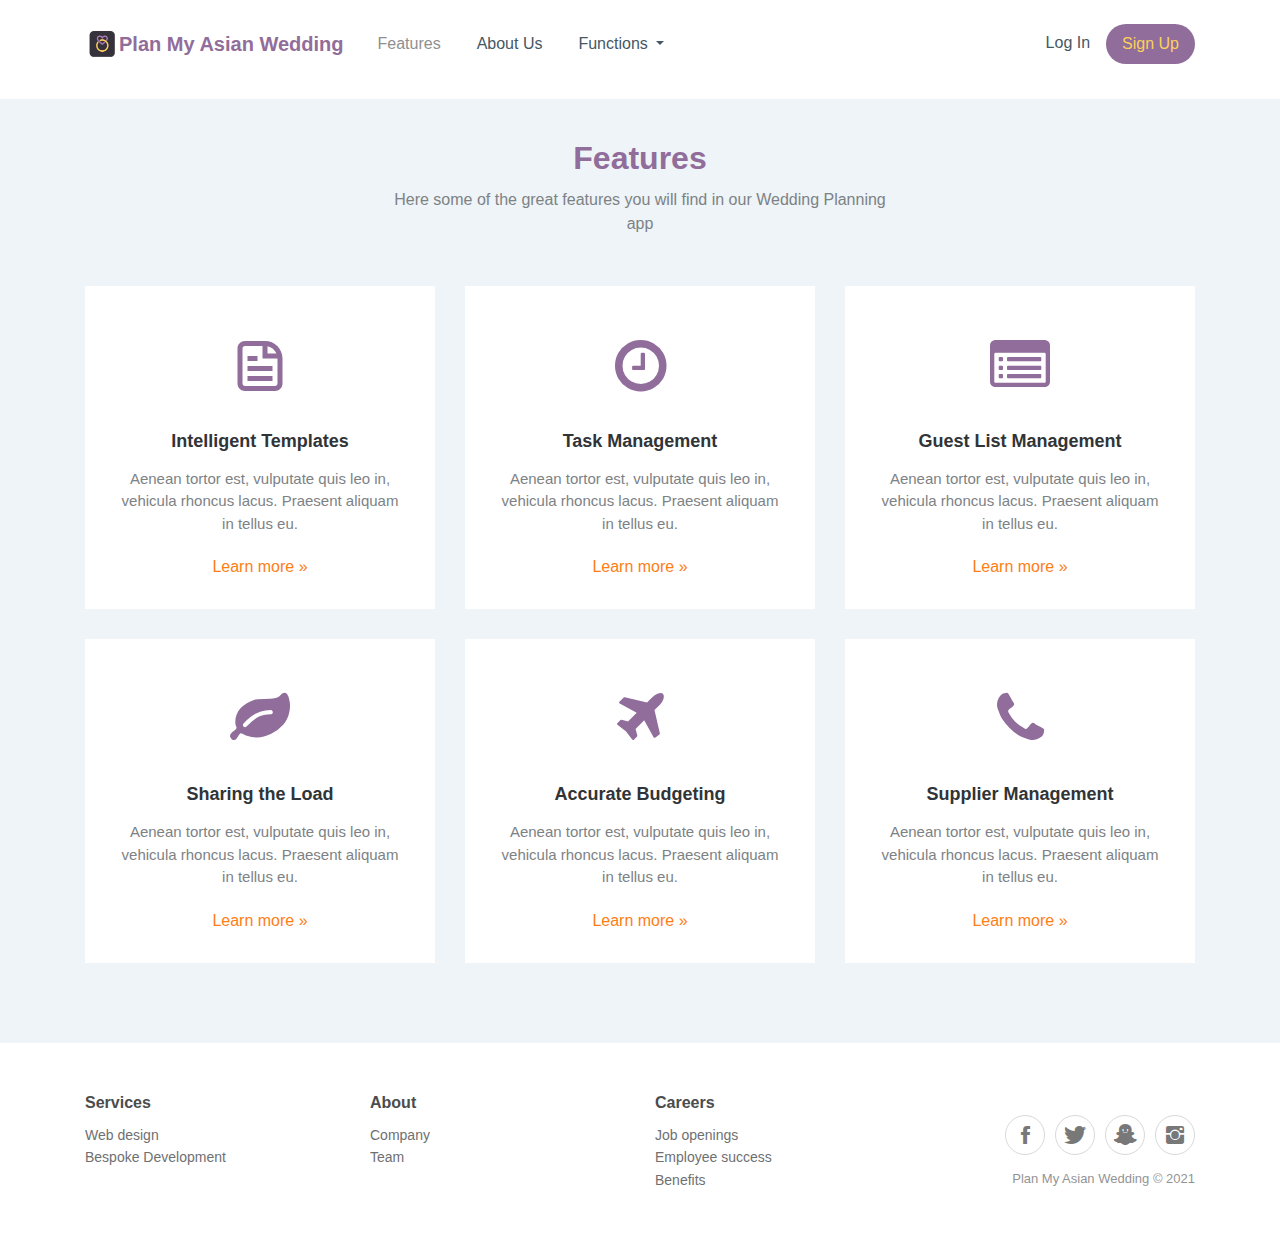
==== EventaDors.WebApplication/wwwroot/Features.html @ 168cf323 "New Laout added and applied to various pages. I need to do a clean up and get rid of dead code and H" ====
<!DOCTYPE html>
<html lang="en">

<head>
    <meta charset="utf-8">
    <meta name="viewport" content="width=device-width, initial-scale=1.0, shrink-to-fit=no">
    <title>PlanMyAsianWedding</title>
    <link rel="stylesheet" href="assets/bootstrap/css/bootstrap.min.css">
    <link rel="stylesheet" href="assets/fonts/font-awesome.min.css">
    <link rel="stylesheet" href="assets/fonts/ionicons.min.css">
    <link rel="stylesheet" href="assets/css/Article-List.css">
    <link rel="stylesheet" href="assets/css/Features-Boxed.css">
    <link rel="stylesheet" href="assets/css/Footer-Clean.css">
    <link rel="stylesheet" href="assets/css/Navigation-with-Button.css">
    <link rel="stylesheet" href="assets/css/styles.css">
    <link rel="stylesheet" href="assets/css/Team-Clean.css">
</head>

<body>
    <nav class="navbar navbar-light navbar-expand-md navigation-clean-button">
        <div class="container"><img class="small_logo" src="assets/img/logo.jpeg" style="width: 34px;padding: 4px;"><a class="navbar-brand" href="index.html" style="color: rgb(145,109,154);">Plan My Asian Wedding</a><button data-toggle="collapse" class="navbar-toggler" data-target="#navcol-1"><span class="sr-only">Toggle navigation</span><span class="navbar-toggler-icon"></span></button>
            <div class="collapse navbar-collapse" id="navcol-1">
                <ul class="navbar-nav mr-auto">
                    <li class="nav-item"><a class="nav-link active" href="features.html">Features</a></li>
                    <li class="nav-item"><a class="nav-link" href="aboutus.html">About Us</a></li>
                    <li class="nav-item dropdown"><a class="dropdown-toggle nav-link" aria-expanded="false" data-toggle="dropdown" href="#">Functions&nbsp;</a>
                        <div class="dropdown-menu"><a class="dropdown-item" href="#">Task List</a><a class="dropdown-item" href="#">Guest List</a><a class="dropdown-item" href="#">Directory</a><a class="dropdown-item" href="#">Venues</a></div>
                    </li>
                </ul><span class="navbar-text actions"> <a class="login" href="#">Log In</a><a class="btn btn-light action-button" role="button" href="#" style="background: rgb(144,109,154);color: rgb(252,209,91);">Sign Up</a></span>
            </div>
        </div>
    </nav>
    <section class="features-boxed">
        <div class="container">
            <div class="intro">
                <h2 class="text-center" style="margin: 11px;">Features </h2>
                <p class="text-center">Here some of the great features you will find in our Wedding Planning app</p>
            </div>
            <div class="row justify-content-center features">
                <div class="col-sm-6 col-md-5 col-lg-4 item">
                    <div class="box"><svg xmlns="http://www.w3.org/2000/svg" width="1em" height="1em" viewBox="0 0 24 24" fill="none" class="icon" style="color: #906d9a;">
                            <path d="M7 18H17V16H7V18Z" fill="currentColor"></path>
                            <path d="M17 14H7V12H17V14Z" fill="currentColor"></path>
                            <path d="M7 10H11V8H7V10Z" fill="currentColor"></path>
                            <path fill-rule="evenodd" clip-rule="evenodd" d="M6 2C4.34315 2 3 3.34315 3 5V19C3 20.6569 4.34315 22 6 22H18C19.6569 22 21 20.6569 21 19V9C21 5.13401 17.866 2 14 2H6ZM6 4H13V9H19V19C19 19.5523 18.5523 20 18 20H6C5.44772 20 5 19.5523 5 19V5C5 4.44772 5.44772 4 6 4ZM15 4.10002C16.6113 4.4271 17.9413 5.52906 18.584 7H15V4.10002Z" fill="currentColor"></path>
                        </svg>
                        <h3 class="name">Intelligent Templates</h3>
                        <p class="description">Aenean tortor est, vulputate quis leo in, vehicula rhoncus lacus. Praesent aliquam in tellus eu.</p><a class="learn-more" href="#" style="color: var(--orange);">Learn more »</a>
                    </div>
                </div>
                <div class="col-sm-6 col-md-5 col-lg-4 item">
                    <div class="box"><i class="fa fa-clock-o icon" style="color: #906d9a;"></i>
                        <h3 class="name">Task Management</h3>
                        <p class="description">Aenean tortor est, vulputate quis leo in, vehicula rhoncus lacus. Praesent aliquam in tellus eu.</p><a class="learn-more" href="#" style="color: var(--orange);">Learn more »</a>
                    </div>
                </div>
                <div class="col-sm-6 col-md-5 col-lg-4 item">
                    <div class="box"><i class="fa fa-list-alt icon" style="color: #906d9a;"></i>
                        <h3 class="name">Guest List Management</h3>
                        <p class="description">Aenean tortor est, vulputate quis leo in, vehicula rhoncus lacus. Praesent aliquam in tellus eu.</p><a class="learn-more" href="#" style="color: var(--orange);">Learn more »</a>
                    </div>
                </div>
                <div class="col-sm-6 col-md-5 col-lg-4 item">
                    <div class="box"><i class="fa fa-leaf icon" style="color: #906d9a;"></i>
                        <h3 class="name">Sharing the Load</h3>
                        <p class="description">Aenean tortor est, vulputate quis leo in, vehicula rhoncus lacus. Praesent aliquam in tellus eu.</p><a class="learn-more" href="#" style="color: var(--orange);">Learn more »</a>
                    </div>
                </div>
                <div class="col-sm-6 col-md-5 col-lg-4 item">
                    <div class="box"><i class="fa fa-plane icon" style="color: #906d9a;"></i>
                        <h3 class="name">Accurate Budgeting</h3>
                        <p class="description">Aenean tortor est, vulputate quis leo in, vehicula rhoncus lacus. Praesent aliquam in tellus eu.</p><a class="learn-more" href="#" style="color: var(--orange);">Learn more »</a>
                    </div>
                </div>
                <div class="col-sm-6 col-md-5 col-lg-4 item">
                    <div class="box"><i class="fa fa-phone icon" style="color: #906d9a;"></i>
                        <h3 class="name">Supplier Management</h3>
                        <p class="description">Aenean tortor est, vulputate quis leo in, vehicula rhoncus lacus. Praesent aliquam in tellus eu.</p><a class="learn-more" href="#" style="color: var(--orange);">Learn more »</a>
                    </div>
                </div>
            </div>
        </div>
    </section>
    <footer class="footer-clean">
        <section class="article-list"></section>
        <div class="container">
            <div class="row justify-content-center">
                <div class="col-sm-4 col-md-3 item">
                    <h3>Services</h3>
                    <ul>
                        <li><a href="#">Web design</a></li>
                        <li><a href="#">Bespoke Development</a></li>
                        <li></li>
                    </ul>
                </div>
                <div class="col-sm-4 col-md-3 item">
                    <h3>About</h3>
                    <ul>
                        <li><a href="#">Company</a></li>
                        <li><a href="#">Team</a></li>
                        <li></li>
                    </ul>
                </div>
                <div class="col-sm-4 col-md-3 item">
                    <h3>Careers</h3>
                    <ul>
                        <li><a href="#">Job openings</a></li>
                        <li><a href="#">Employee success</a></li>
                        <li><a href="#">Benefits</a></li>
                    </ul>
                </div>
                <div class="col-lg-3 item social"><a href="#"><i class="icon ion-social-facebook"></i></a><a href="#"><i class="icon ion-social-twitter"></i></a><a href="#"><i class="icon ion-social-snapchat"></i></a><a href="#"><i class="icon ion-social-instagram"></i></a>
                    <p class="copyright">Plan My Asian Wedding © 2021</p>
                </div>
            </div>
        </div>
    </footer>
    <script src="assets/js/jquery.min.js"></script>
    <script src="assets/bootstrap/js/bootstrap.min.js"></script>
</body>

</html>
---- EventaDors.WebApplication/wwwroot/assets/css/Article-List.css ----
.article-list {
  color: #313437;
  background-color: #fff;
}

.article-list p {
  color: #7d8285;
}

.article-list h2 {
  font-weight: bold;
  margin-bottom: 40px;
  padding-top: 40px;
  color: inherit;
}

@media (max-width:767px) {
  .article-list h2 {
    margin-bottom: 25px;
    padding-top: 25px;
    font-size: 24px;
  }
}

.article-list .intro {
  font-size: 16px;
  max-width: 500px;
  margin: 0 auto;
}

.article-list .intro p {
  margin-bottom: 0;
}

.article-list .articles {
  padding-bottom: 40px;
}

.article-list .item {
  padding-top: 50px;
  min-height: 425px;
  text-align: center;
}

.article-list .item .name {
  font-weight: bold;
  font-size: 16px;
  margin-top: 20px;
  color: inherit;
}

.article-list .item .description {
  font-size: 14px;
  margin-top: 15px;
  margin-bottom: 0;
}

.article-list .item .action {
  font-size: 24px;
  width: 24px;
  margin: 22px auto 0;
  line-height: 1;
  display: block;
  color: #4f86c3;
  opacity: 0.85;
  transition: opacity 0.2s;
  text-decoration: none;
}

.article-list .item .action:hover {
  opacity: 1;
}
---- EventaDors.WebApplication/wwwroot/assets/css/Features-Boxed.css ----
.features-boxed {
  color: #313437;
  background-color: #eef4f7;
}

.features-boxed p {
  color: #7d8285;
}

.features-boxed h2 {
  font-weight: bold;
  margin-bottom: 40px;
  padding-top: 40px;
  color: inherit;
}

@media (max-width:767px) {
  .features-boxed h2 {
    margin-bottom: 25px;
    padding-top: 25px;
    font-size: 24px;
  }
}

.features-boxed .intro {
  font-size: 16px;
  max-width: 500px;
  margin: 0 auto;
}

.features-boxed .intro p {
  margin-bottom: 0;
}

.features-boxed .features {
  padding: 50px 0;
}

.features-boxed .item {
  text-align: center;
}

.features-boxed .item .box {
  text-align: center;
  padding: 30px;
  background-color: #fff;
  margin-bottom: 30px;
}

.features-boxed .item .icon {
  font-size: 60px;
  color: #1485ee;
  margin-top: 20px;
  margin-bottom: 35px;
}

.features-boxed .item .name {
  font-weight: bold;
  font-size: 18px;
  margin-bottom: 8px;
  margin-top: 0;
  color: inherit;
}

.features-boxed .item .description {
  font-size: 15px;
  margin-top: 15px;
  margin-bottom: 20px;
}
---- EventaDors.WebApplication/wwwroot/assets/css/Footer-Clean.css ----
.footer-clean {
  padding: 50px 0;
  background-color: #fff;
  color: #4b4c4d;
}

.footer-clean h3 {
  margin-top: 0;
  margin-bottom: 12px;
  font-weight: bold;
  font-size: 16px;
}

.footer-clean ul {
  padding: 0;
  list-style: none;
  line-height: 1.6;
  font-size: 14px;
  margin-bottom: 0;
}

.footer-clean ul a {
  color: inherit;
  text-decoration: none;
  opacity: 0.8;
}

.footer-clean ul a:hover {
  opacity: 1;
}

.footer-clean .item.social {
  text-align: right;
}

@media (max-width:767px) {
  .footer-clean .item {
    text-align: center;
    padding-bottom: 20px;
  }
}

@media (max-width: 768px) {
  .footer-clean .item.social {
    text-align: center;
  }
}

.footer-clean .item.social > a {
  font-size: 24px;
  width: 40px;
  height: 40px;
  line-height: 40px;
  display: inline-block;
  text-align: center;
  border-radius: 50%;
  border: 1px solid #ccc;
  margin-left: 10px;
  margin-top: 22px;
  color: inherit;
  opacity: 0.75;
}

.footer-clean .item.social > a:hover {
  opacity: 0.9;
}

@media (max-width:991px) {
  .footer-clean .item.social > a {
    margin-top: 40px;
  }
}

@media (max-width:767px) {
  .footer-clean .item.social > a {
    margin-top: 10px;
  }
}

.footer-clean .copyright {
  margin-top: 14px;
  margin-bottom: 0;
  font-size: 13px;
  opacity: 0.6;
}
---- EventaDors.WebApplication/wwwroot/assets/css/Navigation-with-Button.css ----
@media (min-width:768px) {
  .navigation-clean-button {
    padding-top: 1rem;
    padding-bottom: 1rem;
  }
}

.navigation-clean-button .navbar-brand {
  font-weight: bold;
  color: inherit;
}

.navigation-clean-button .navbar-brand:hover {
  color: #222;
}

.navigation-clean-button .navbar-toggler {
  border-color: #ddd;
}

.navigation-clean-button .navbar-toggler:hover, .navigation-clean-button .navbar-toggler:focus {
  background: none;
}

.navigation-clean-button .navbar-toggler {
  color: #888;
}

.navigation-clean-button .navbar-collapse, .navigation-clean-button .form-inline {
  border-top-color: #ddd;
}

.navigation-clean-button .navbar-nav a.active, .navigation-clean-button .navbar-nav > .show > a {
  background: none;
  box-shadow: none;
}

.navigation-clean-button.navbar-light .navbar-nav a.active, .navigation-clean-button.navbar-light .navbar-nav a.active:focus, .navigation-clean-button.navbar-light .navbar-nav a.active:hover {
  color: #8f8f8f;
  box-shadow: none;
  background: none;
  pointer-events: none;
}

.navigation-clean-button.navbar .navbar-nav .nav-link {
  padding-left: 18px;
  padding-right: 18px;
}

.navigation-clean-button.navbar-light .navbar-nav .nav-link {
  color: #465765;
}

.navigation-clean-button.navbar-light .navbar-nav .nav-link:focus, .navigation-clean-button.navbar-light .navbar-nav .nav-link:hover {
  color: #37434d !important;
  background-color: transparent;
}

.navigation-clean-button .navbar-nav > li > .dropdown-menu {
  margin-top: -5px;
  box-shadow: 0 4px 8px rgba(0,0,0,.1);
  background-color: #fff;
  border-radius: 2px;
}

.navigation-clean-button .dropdown-menu .dropdown-item:focus, .navigation-clean-button .dropdown-menu .dropdown-item {
  line-height: 2;
  font-size: 14px;
  color: #37434d;
}

.navigation-clean-button .dropdown-menu .dropdown-item:focus, .navigation-clean-button .dropdown-menu .dropdown-item:hover {
  background: #eee;
  color: inherit;
}

.navigation-clean-button .actions .login {
  margin-right: 1rem;
  text-decoration: none;
  color: #465765;
}

.navigation-clean-button .navbar-text .action-button, .navigation-clean-button .navbar-text .action-button:active, .navigation-clean-button .navbar-text .action-button:hover {
  background: #56c6c6;
  border-radius: 20px;
  font-size: inherit;
  color: #fff;
  box-shadow: none;
  border: none;
  text-shadow: none;
  padding: .5rem 1rem;
  transition: background-color 0.25s;
  font-size: inherit;
}

.navigation-clean-button .navbar-text .action-button:hover {
  background: #66d7d7;
}
---- EventaDors.WebApplication/wwwroot/assets/css/styles.css ----
.features-boxed h2 {
  font-weight: bold;
  margin-bottom: 40px;
  padding-top: 40px;
  color: rgb(144,109,154);
}

.features-boxed .item .icon {
  font-size: 60px;
  color: #1485ee;
  margin-top: 20px;
  margin-bottom: 35px;
}
---- EventaDors.WebApplication/wwwroot/assets/css/Team-Clean.css ----
.team-clean {
  color: #313437;
  background-color: #fff;
}

.team-clean p {
  color: #7d8285;
}

.team-clean h2 {
  font-weight: bold;
  margin-bottom: 40px;
  padding-top: 40px;
  color: inherit;
}

@media (max-width:767px) {
  .team-clean h2 {
    margin-bottom: 25px;
    padding-top: 25px;
    font-size: 24px;
  }
}

.team-clean .intro {
  font-size: 16px;
  max-width: 500px;
  margin: 0 auto;
}

.team-clean .intro p {
  margin-bottom: 0;
}

.team-clean .people {
  padding-bottom: 40px;
}

.team-clean .item {
  text-align: center;
  padding-top: 50px;
}

.team-clean .item .name {
  font-weight: bold;
  margin-top: 28px;
  margin-bottom: 8px;
  color: inherit;
}

.team-clean .item .title {
  text-transform: uppercase;
  font-weight: bold;
  color: #d0d0d0;
  letter-spacing: 2px;
  font-size: 13px;
}

.team-clean .item .description {
  font-size: 15px;
  margin-top: 15px;
  margin-bottom: 20px;
}

.team-clean .item img {
  max-width: 160px;
}

.team-clean .social {
  font-size: 18px;
  color: #a2a8ae;
}

.team-clean .social a {
  color: inherit;
  margin: 0 10px;
  display: inline-block;
  opacity: 0.7;
}

.team-clean .social a:hover {
  opacity: 1;
}
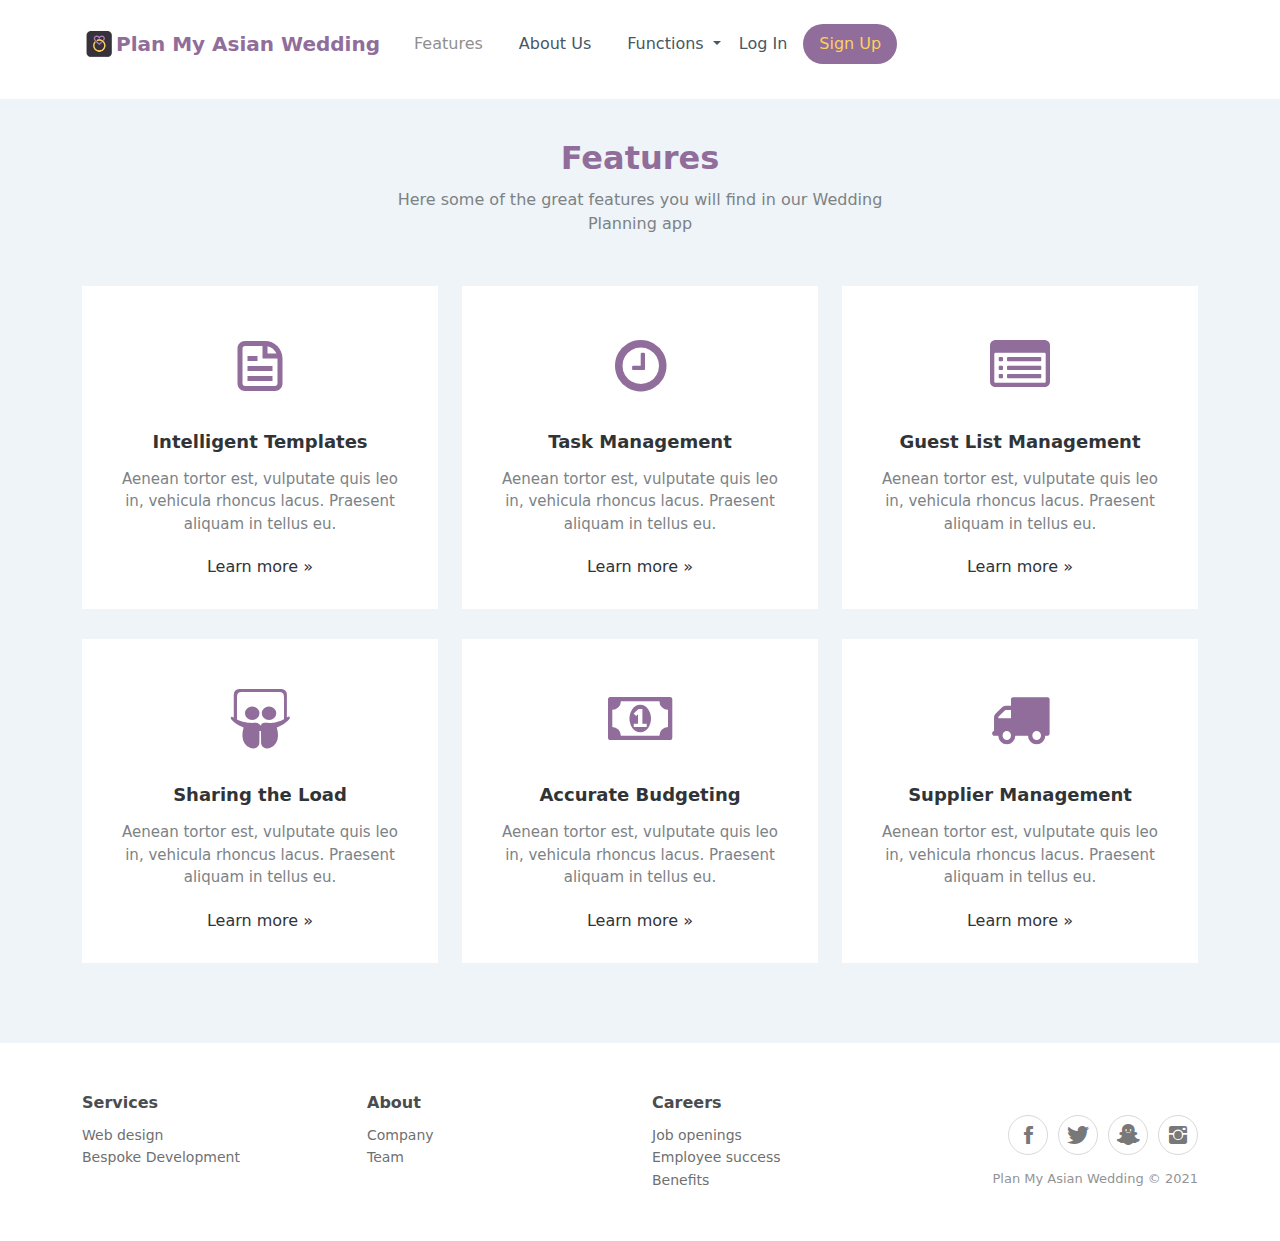
==== commit 6712f2a8: "More stuff" ====
--- a/EventaDors.WebApplication/wwwroot/Features.html
+++ b/EventaDors.WebApplication/wwwroot/Features.html
@@ -61,19 +61,19 @@
                     </div>
                 </div>
                 <div class="col-sm-6 col-md-5 col-lg-4 item">
-                    <div class="box"><i class="fa fa-leaf icon" style="color: #906d9a;"></i>
+                    <div class="box"><i class="fa fa-slideshare icon" style="color: #906d9a;"></i>
                         <h3 class="name">Sharing the Load</h3>
                         <p class="description">Aenean tortor est, vulputate quis leo in, vehicula rhoncus lacus. Praesent aliquam in tellus eu.</p><a class="learn-more" href="#" style="color: var(--orange);">Learn more »</a>
                     </div>
                 </div>
                 <div class="col-sm-6 col-md-5 col-lg-4 item">
-                    <div class="box"><i class="fa fa-plane icon" style="color: #906d9a;"></i>
+                    <div class="box"><i class="fa fa-money icon" style="color: #906d9a;"></i>
                         <h3 class="name">Accurate Budgeting</h3>
                         <p class="description">Aenean tortor est, vulputate quis leo in, vehicula rhoncus lacus. Praesent aliquam in tellus eu.</p><a class="learn-more" href="#" style="color: var(--orange);">Learn more »</a>
                     </div>
                 </div>
                 <div class="col-sm-6 col-md-5 col-lg-4 item">
-                    <div class="box"><i class="fa fa-phone icon" style="color: #906d9a;"></i>
+                    <div class="box"><i class="fa fa-truck icon" style="color: #906d9a;"></i>
                         <h3 class="name">Supplier Management</h3>
                         <p class="description">Aenean tortor est, vulputate quis leo in, vehicula rhoncus lacus. Praesent aliquam in tellus eu.</p><a class="learn-more" href="#" style="color: var(--orange);">Learn more »</a>
                     </div>
